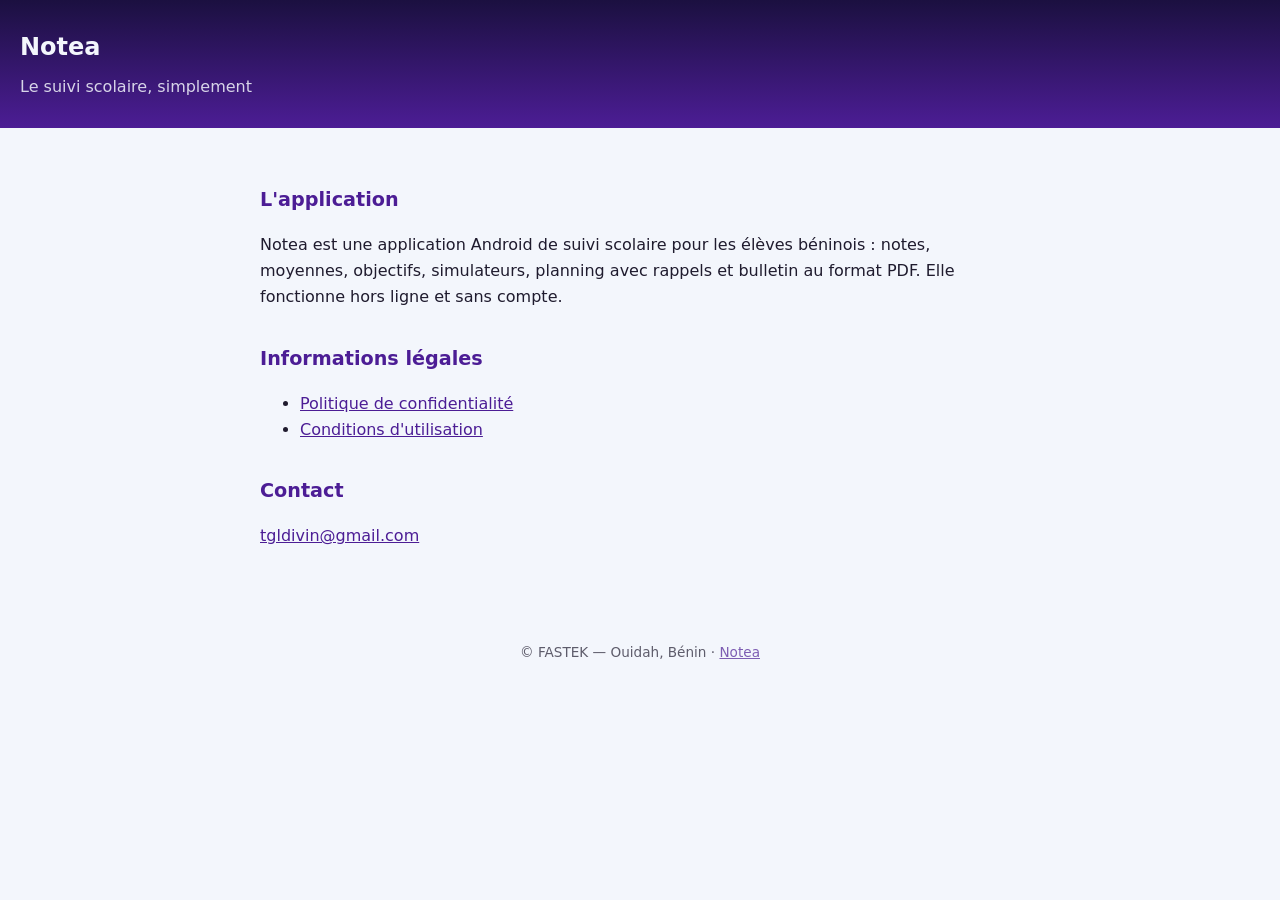
==== docs/index.html @ 2326c4dc "Release signee et pages legales" ====
<!DOCTYPE html>
<html lang="fr">
<head>
<meta charset="utf-8">
<meta name="viewport" content="width=device-width, initial-scale=1">
<title>Notea — Notea</title>
<style>
  :root { color-scheme: light dark; --violet:#4C1D95; --cyan:#22D3EE; --nuit:#1B1040; }
  body { font-family: system-ui, -apple-system, "Segoe UI", Roboto, sans-serif; line-height:1.65; margin:0; color:#1f1b2e; background:#f3f6fc; }
  header { background:linear-gradient(180deg,var(--nuit),var(--violet)); color:#f3f6fc; padding:28px 20px; }
  header h1 { margin:0; font-size:1.5rem; }
  header p { margin:6px 0 0; opacity:.85; }
  main { max-width:760px; margin:0 auto; padding:24px 20px 56px; }
  h2 { color:var(--violet); margin-top:2rem; font-size:1.2rem; }
  a { color:var(--violet); }
  footer { text-align:center; font-size:.85rem; opacity:.7; padding:20px; }
  @media (prefers-color-scheme: dark) { body { background:#120b2a; color:#e8e6f0; } h2, a { color:var(--cyan); } }
</style>
</head>
<body>
<header><h1>Notea</h1><p>Le suivi scolaire, simplement</p></header>
<main>
<h2>L'application</h2>
<p>Notea est une application Android de suivi scolaire pour les élèves béninois : notes, moyennes, objectifs, simulateurs, planning avec rappels et bulletin au format PDF. Elle fonctionne hors ligne et sans compte.</p>
<h2>Informations légales</h2>
<ul>
<li><a href="confidentialite.html">Politique de confidentialité</a></li>
<li><a href="conditions.html">Conditions d'utilisation</a></li>
</ul>
<h2>Contact</h2>
<p><a href="mailto:tgldivin@gmail.com">tgldivin@gmail.com</a></p>
</main>
<footer>© FASTEK — Ouidah, Bénin · <a href="index.html">Notea</a></footer>
</body>
</html>
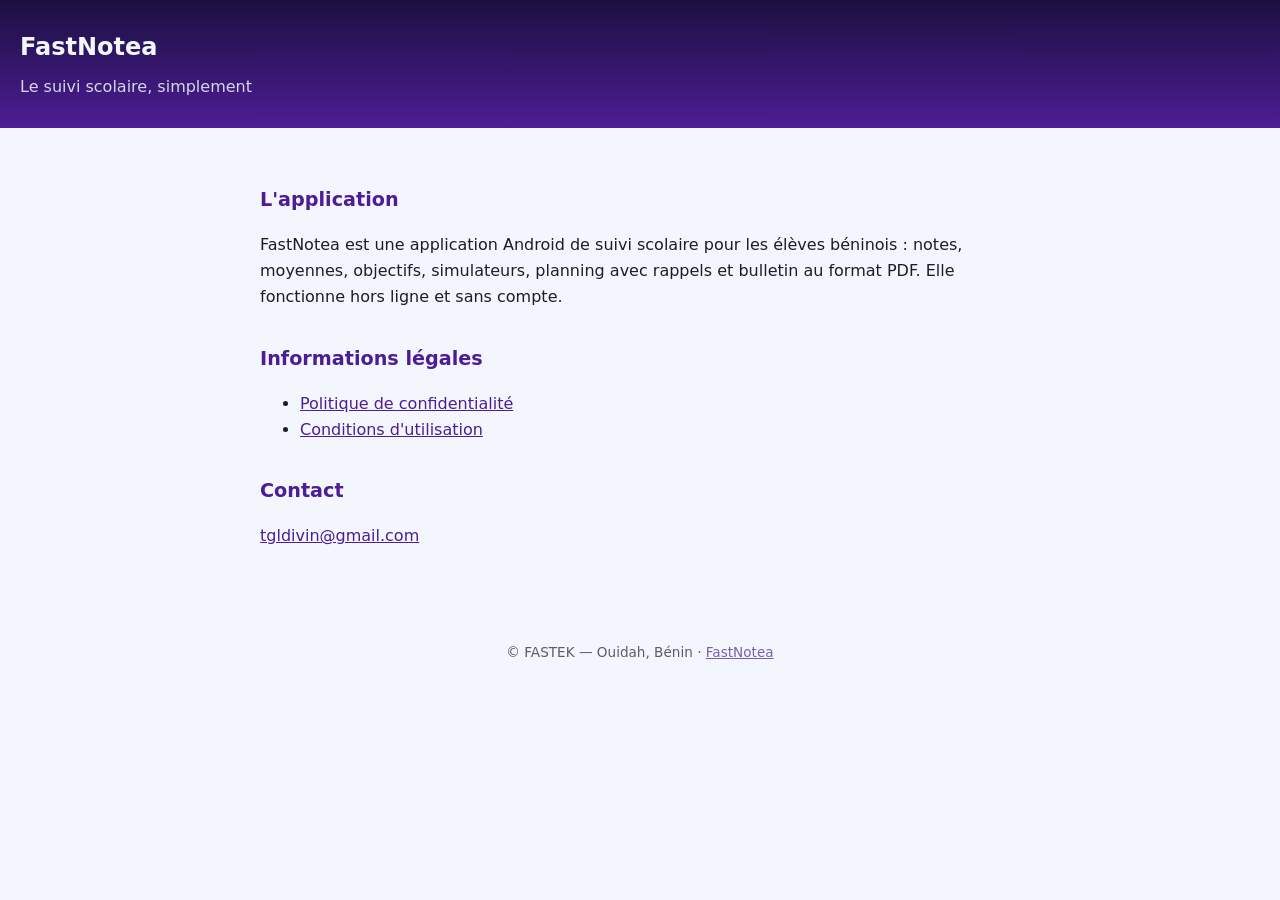
==== commit d5fce98d: "FastNotea : nom, logo FASTEK, TGLD, site" ====
--- a/docs/index.html
+++ b/docs/index.html
@@ -3,7 +3,7 @@
 <head>
 <meta charset="utf-8">
 <meta name="viewport" content="width=device-width, initial-scale=1">
-<title>Notea — Notea</title>
+<title>FastNotea — Le suivi scolaire des élèves béninois</title>
 <style>
   :root { color-scheme: light dark; --violet:#4C1D95; --cyan:#22D3EE; --nuit:#1B1040; }
   body { font-family: system-ui, -apple-system, "Segoe UI", Roboto, sans-serif; line-height:1.65; margin:0; color:#1f1b2e; background:#f3f6fc; }
@@ -18,10 +18,10 @@
 </style>
 </head>
 <body>
-<header><h1>Notea</h1><p>Le suivi scolaire, simplement</p></header>
+<header><h1>FastNotea</h1><p>Le suivi scolaire, simplement</p></header>
 <main>
 <h2>L'application</h2>
-<p>Notea est une application Android de suivi scolaire pour les élèves béninois : notes, moyennes, objectifs, simulateurs, planning avec rappels et bulletin au format PDF. Elle fonctionne hors ligne et sans compte.</p>
+<p>FastNotea est une application Android de suivi scolaire pour les élèves béninois : notes, moyennes, objectifs, simulateurs, planning avec rappels et bulletin au format PDF. Elle fonctionne hors ligne et sans compte.</p>
 <h2>Informations légales</h2>
 <ul>
 <li><a href="confidentialite.html">Politique de confidentialité</a></li>
@@ -30,6 +30,6 @@
 <h2>Contact</h2>
 <p><a href="mailto:tgldivin@gmail.com">tgldivin@gmail.com</a></p>
 </main>
-<footer>© FASTEK — Ouidah, Bénin · <a href="index.html">Notea</a></footer>
+<footer>© FASTEK — Ouidah, Bénin · <a href="index.html">FastNotea</a></footer>
 </body>
 </html>
